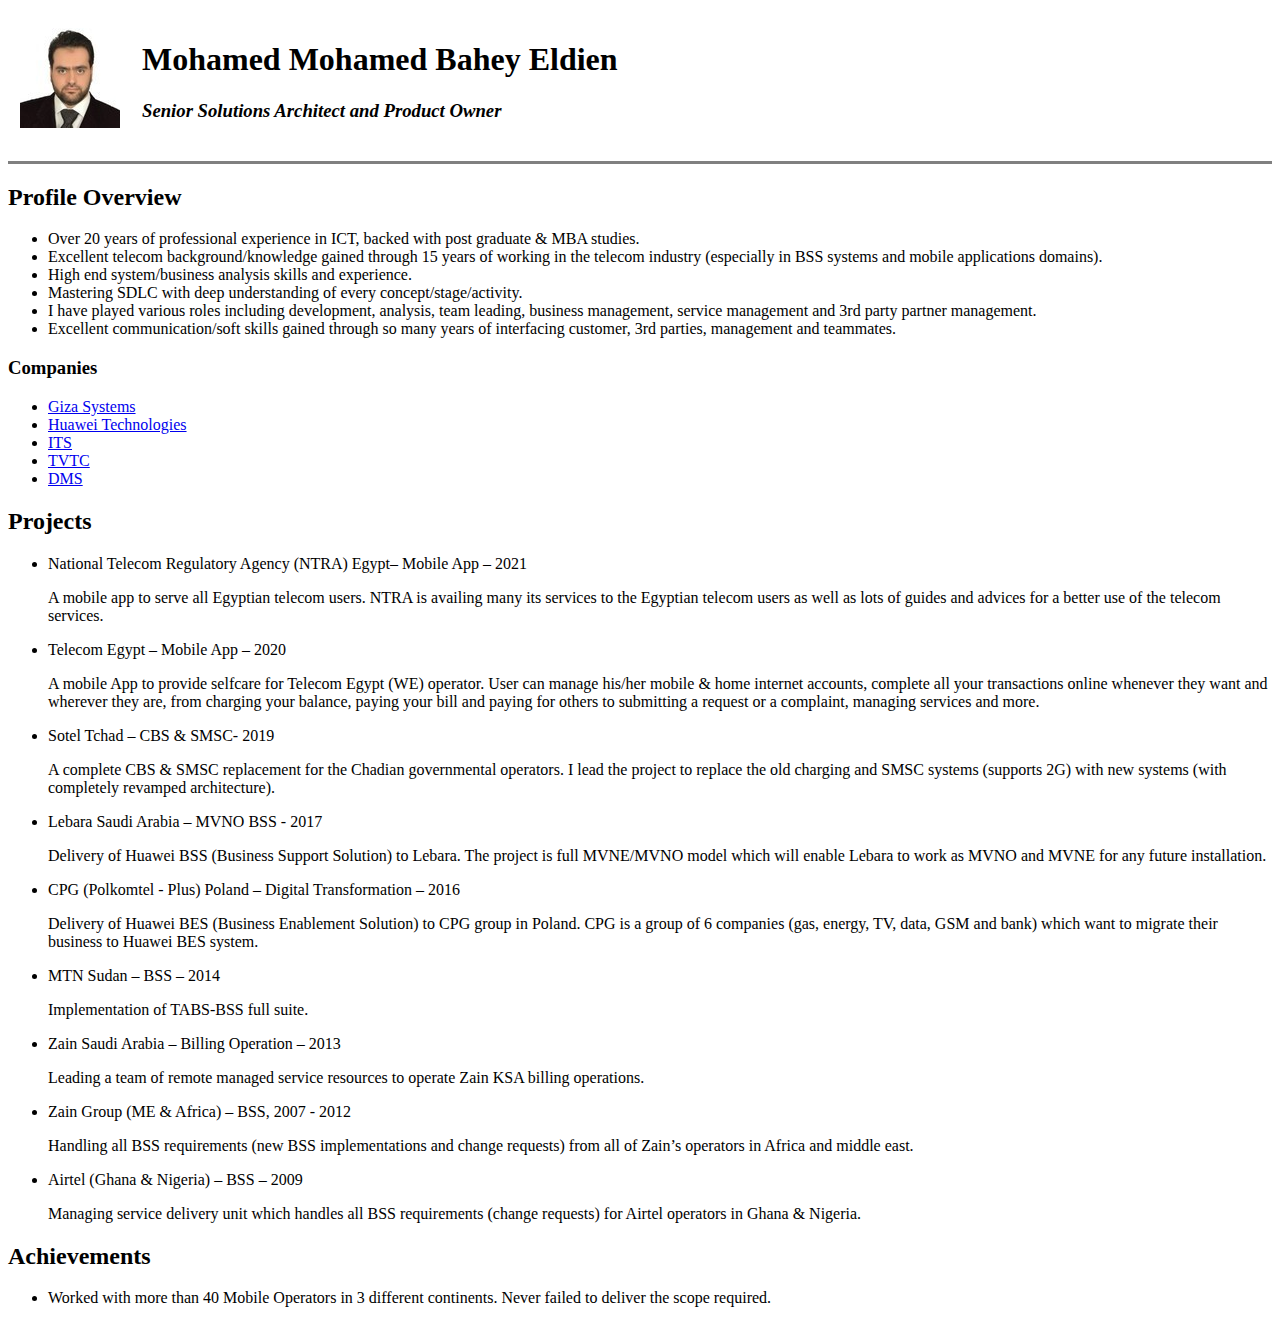
==== index.html @ d3b5b4d4 "Draft Version" ====
<!DOCTYPE html>
<html lang="en" dir="ltr">

<head>
  <meta charset="utf-8">
  <title>Bahey's Personal Site</title>
</head>

<body>
  <table cellpadding=10>
    <tr>
      <td>
        <img src="MyImage.jpg" alt="M Bahey Eldien">
      </td>
      <td>
        <h1>Mohamed Mohamed Bahey Eldien</h1>
        <h3><em>Senior Solutions Architect and Product Owner</em></h3>
      </td>
    </tr>
  </table>
  <hr size="3" noshade>
  <h2>Profile Overview</h2>
  <ul>
    <li>Over 20 years of professional experience in ICT, backed with post graduate & MBA studies.</li>
    <li>Excellent telecom background/knowledge gained through 15 years of working in the telecom industry (especially in BSS systems and mobile applications domains).</li>
    <li>High end system/business analysis skills and experience.</li>
    <li>Mastering SDLC with deep understanding of every concept/stage/activity. </li>
    <li>I have played various roles including development, analysis, team leading, business management, service management and 3rd party partner management.</li>
    <li>Excellent communication/soft skills gained through so many years of interfacing customer, 3rd parties, management and teammates.</li>
  </ul>
  <h3>Companies</h3>
  <ul>
    <li><a href="https://gizasystems.com/">Giza Systems</a></li>
    <li><a href="https://www.huawei.com/en/">Huawei Technologies</a></li>
    <li><a href="https://www.its.ws/">ITS</a></li>
    <li><a href="https://tvtc.gov.sa/">TVTC</a></li>
    <li><a href="https://dmsegypt.net/">DMS</a></li>
  </ul>
  <h2>Projects </h2>
  <ul>
    <li>National Telecom Regulatory Agency (NTRA) Egypt– Mobile App – 2021</li>
    <p>A mobile app to serve all Egyptian telecom users. NTRA is availing many its services to the Egyptian telecom users as well as lots of guides and advices for a better use of the telecom services.</p>
    <li>Telecom Egypt – Mobile App – 2020</li>
    <p>A mobile App to provide selfcare for Telecom Egypt (WE) operator. User can manage his/her mobile & home internet accounts, complete all your transactions online whenever they want and wherever they are, from charging your balance, paying your
      bill and paying for others to submitting a request or a complaint, managing services and more.</p>
    <li>Sotel Tchad – CBS & SMSC- 2019</li>
    <p>A complete CBS & SMSC replacement for the Chadian governmental operators. I lead the project to replace the old charging and SMSC systems (supports 2G) with new systems (with completely revamped architecture).</p>
    <li>Lebara Saudi Arabia – MVNO BSS - 2017</li>
    <p>Delivery of Huawei BSS (Business Support Solution) to Lebara. The project is full MVNE/MVNO model which will enable Lebara to work as MVNO and MVNE for any future installation.</p>
    <li>CPG (Polkomtel - Plus) Poland – Digital Transformation – 2016</li>
    <p>Delivery of Huawei BES (Business Enablement Solution) to CPG group in Poland. CPG is a group of 6 companies (gas, energy, TV, data, GSM and bank) which want to migrate their business to Huawei BES system.</p>
    <li>MTN Sudan – BSS – 2014</li>
    <p>Implementation of TABS-BSS full suite. </p>
    <li>Zain Saudi Arabia – Billing Operation – 2013</li>
    <p>Leading a team of remote managed service resources to operate Zain KSA billing operations.</p>
    <li>Zain Group (ME & Africa) – BSS, 2007 - 2012</li>
    <p>Handling all BSS requirements (new BSS implementations and change requests) from all of Zain’s operators in Africa and middle east. </p>
    <li>Airtel (Ghana & Nigeria) – BSS – 2009</li>
    <p>Managing service delivery unit which handles all BSS requirements (change requests) for Airtel operators in Ghana & Nigeria.</p>
  </ul>
  <h2>Achievements </h2>
  <ul>
    <li>Worked with more than 40 Mobile Operators in 3 different continents. Never failed to deliver the scope required.</li>
  </ul>

</body>

</html>
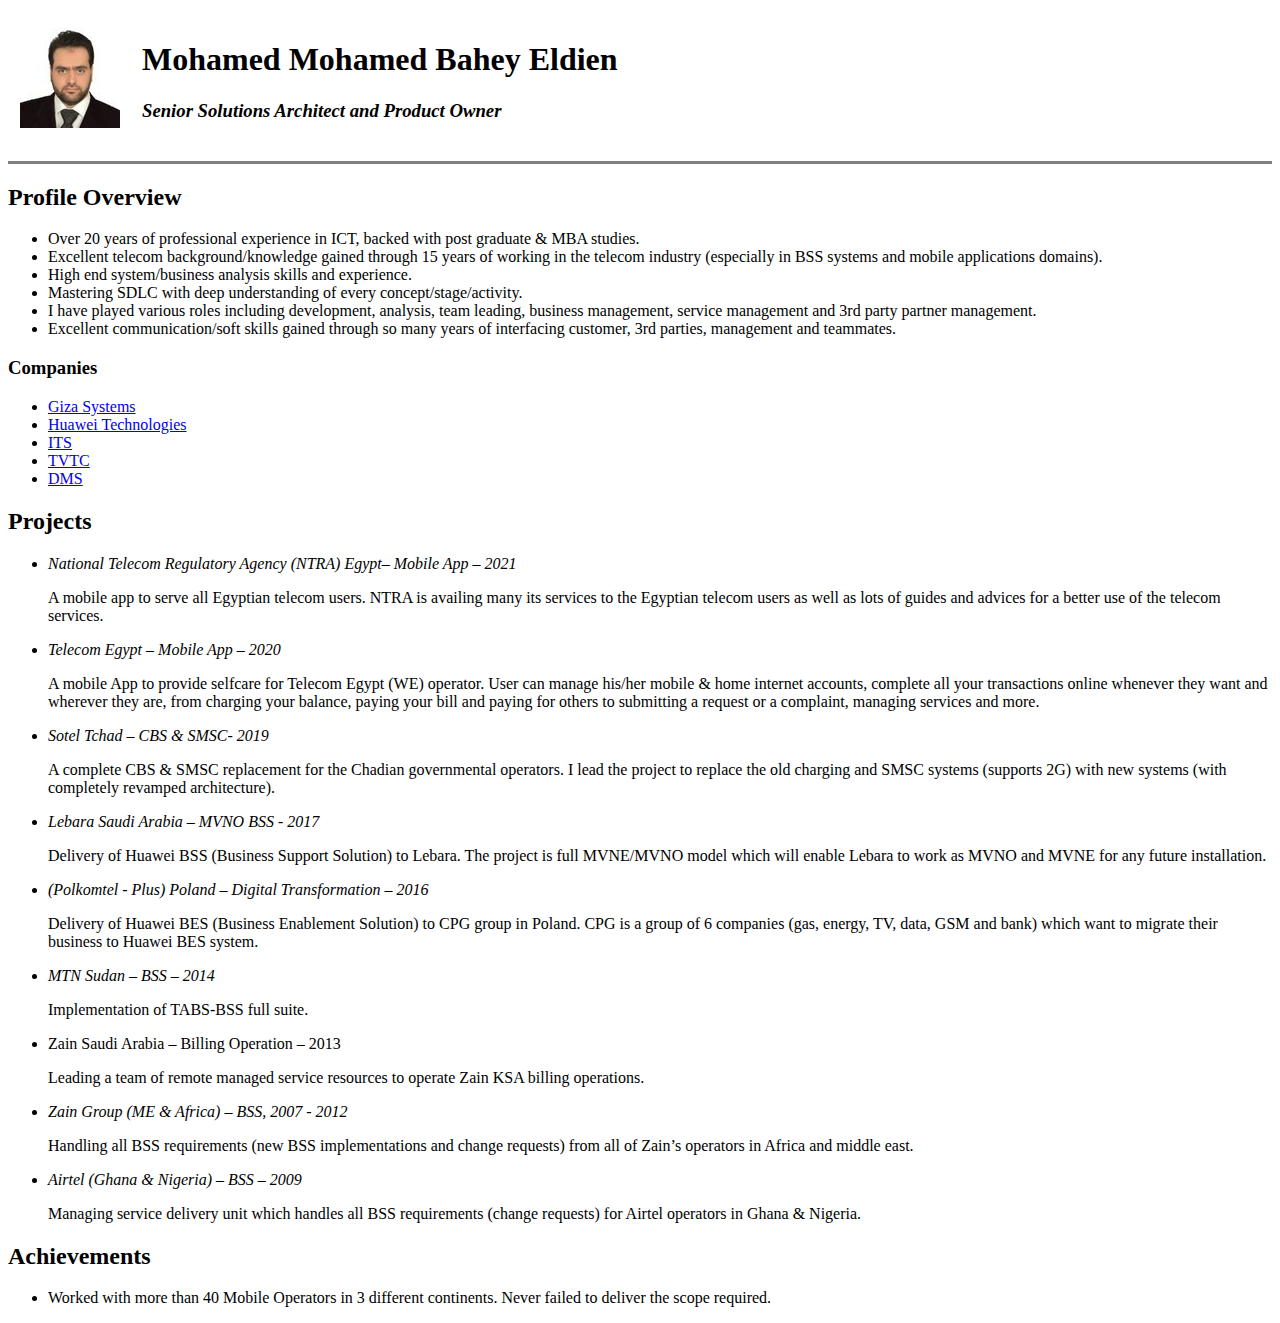
==== commit 4dbf3efb: "add emphasis on list items" ====
--- a/index.html
+++ b/index.html
@@ -38,24 +38,24 @@
   </ul>
   <h2>Projects </h2>
   <ul>
-    <li>National Telecom Regulatory Agency (NTRA) Egypt– Mobile App – 2021</li>
+    <li><em>National Telecom Regulatory Agency (NTRA) Egypt– Mobile App – 2021</em></li>
     <p>A mobile app to serve all Egyptian telecom users. NTRA is availing many its services to the Egyptian telecom users as well as lots of guides and advices for a better use of the telecom services.</p>
-    <li>Telecom Egypt – Mobile App – 2020</li>
+    <li><em>Telecom Egypt – Mobile App – 2020</em></li>
     <p>A mobile App to provide selfcare for Telecom Egypt (WE) operator. User can manage his/her mobile & home internet accounts, complete all your transactions online whenever they want and wherever they are, from charging your balance, paying your
       bill and paying for others to submitting a request or a complaint, managing services and more.</p>
-    <li>Sotel Tchad – CBS & SMSC- 2019</li>
+    <li><em>Sotel Tchad – CBS & SMSC- 2019</em></li>
     <p>A complete CBS & SMSC replacement for the Chadian governmental operators. I lead the project to replace the old charging and SMSC systems (supports 2G) with new systems (with completely revamped architecture).</p>
-    <li>Lebara Saudi Arabia – MVNO BSS - 2017</li>
+    <li><em>Lebara Saudi Arabia – MVNO BSS - 2017</em></li>
     <p>Delivery of Huawei BSS (Business Support Solution) to Lebara. The project is full MVNE/MVNO model which will enable Lebara to work as MVNO and MVNE for any future installation.</p>
-    <li>CPG (Polkomtel - Plus) Poland – Digital Transformation – 2016</li>
+    <li><em>(Polkomtel - Plus) Poland – Digital Transformation – 2016</em></li>
     <p>Delivery of Huawei BES (Business Enablement Solution) to CPG group in Poland. CPG is a group of 6 companies (gas, energy, TV, data, GSM and bank) which want to migrate their business to Huawei BES system.</p>
-    <li>MTN Sudan – BSS – 2014</li>
+    <li><em>MTN Sudan – BSS – 2014</em></li>
     <p>Implementation of TABS-BSS full suite. </p>
-    <li>Zain Saudi Arabia – Billing Operation – 2013</li>
+    <li><m>Zain Saudi Arabia – Billing Operation – 2013</em></li>
     <p>Leading a team of remote managed service resources to operate Zain KSA billing operations.</p>
-    <li>Zain Group (ME & Africa) – BSS, 2007 - 2012</li>
+    <li><em>Zain Group (ME & Africa) – BSS, 2007 - 2012</em></li>
     <p>Handling all BSS requirements (new BSS implementations and change requests) from all of Zain’s operators in Africa and middle east. </p>
-    <li>Airtel (Ghana & Nigeria) – BSS – 2009</li>
+    <li><em>Airtel (Ghana & Nigeria) – BSS – 2009</em></li>
     <p>Managing service delivery unit which handles all BSS requirements (change requests) for Airtel operators in Ghana & Nigeria.</p>
   </ul>
   <h2>Achievements </h2>
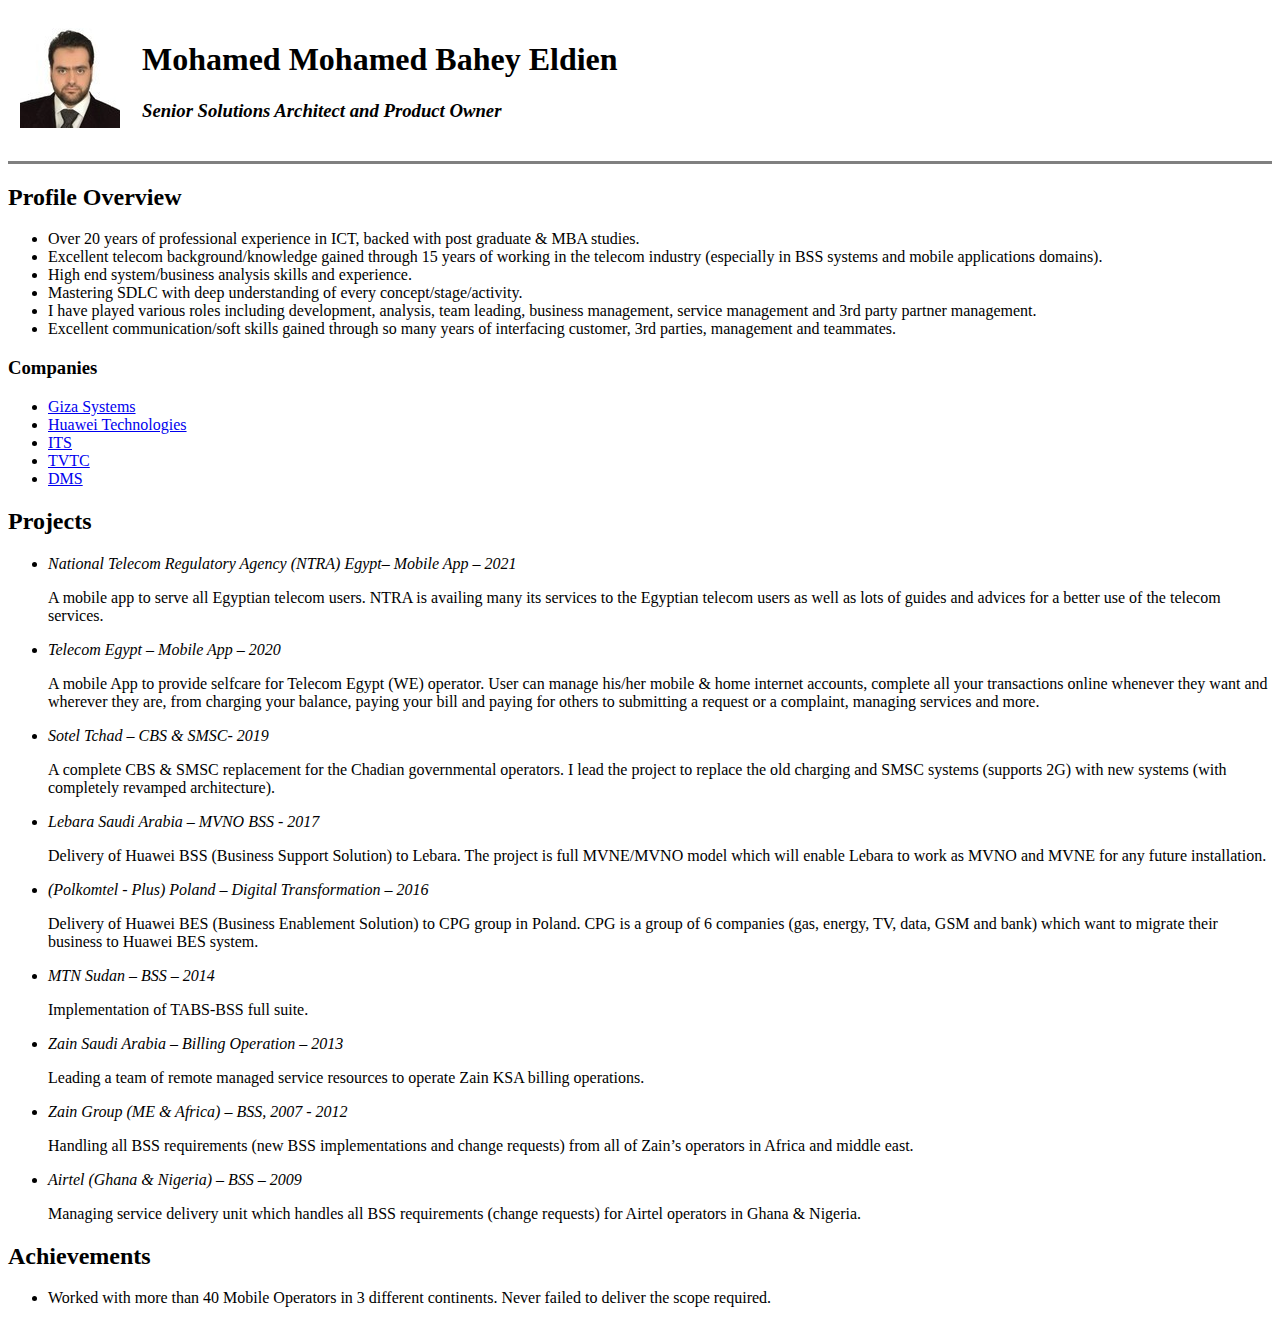
==== commit de19231b: "add missing <em>" ====
--- a/index.html
+++ b/index.html
@@ -51,7 +51,7 @@
     <p>Delivery of Huawei BES (Business Enablement Solution) to CPG group in Poland. CPG is a group of 6 companies (gas, energy, TV, data, GSM and bank) which want to migrate their business to Huawei BES system.</p>
     <li><em>MTN Sudan – BSS – 2014</em></li>
     <p>Implementation of TABS-BSS full suite. </p>
-    <li><m>Zain Saudi Arabia – Billing Operation – 2013</em></li>
+    <li><em>Zain Saudi Arabia – Billing Operation – 2013</em></li>
     <p>Leading a team of remote managed service resources to operate Zain KSA billing operations.</p>
     <li><em>Zain Group (ME & Africa) – BSS, 2007 - 2012</em></li>
     <p>Handling all BSS requirements (new BSS implementations and change requests) from all of Zain’s operators in Africa and middle east. </p>
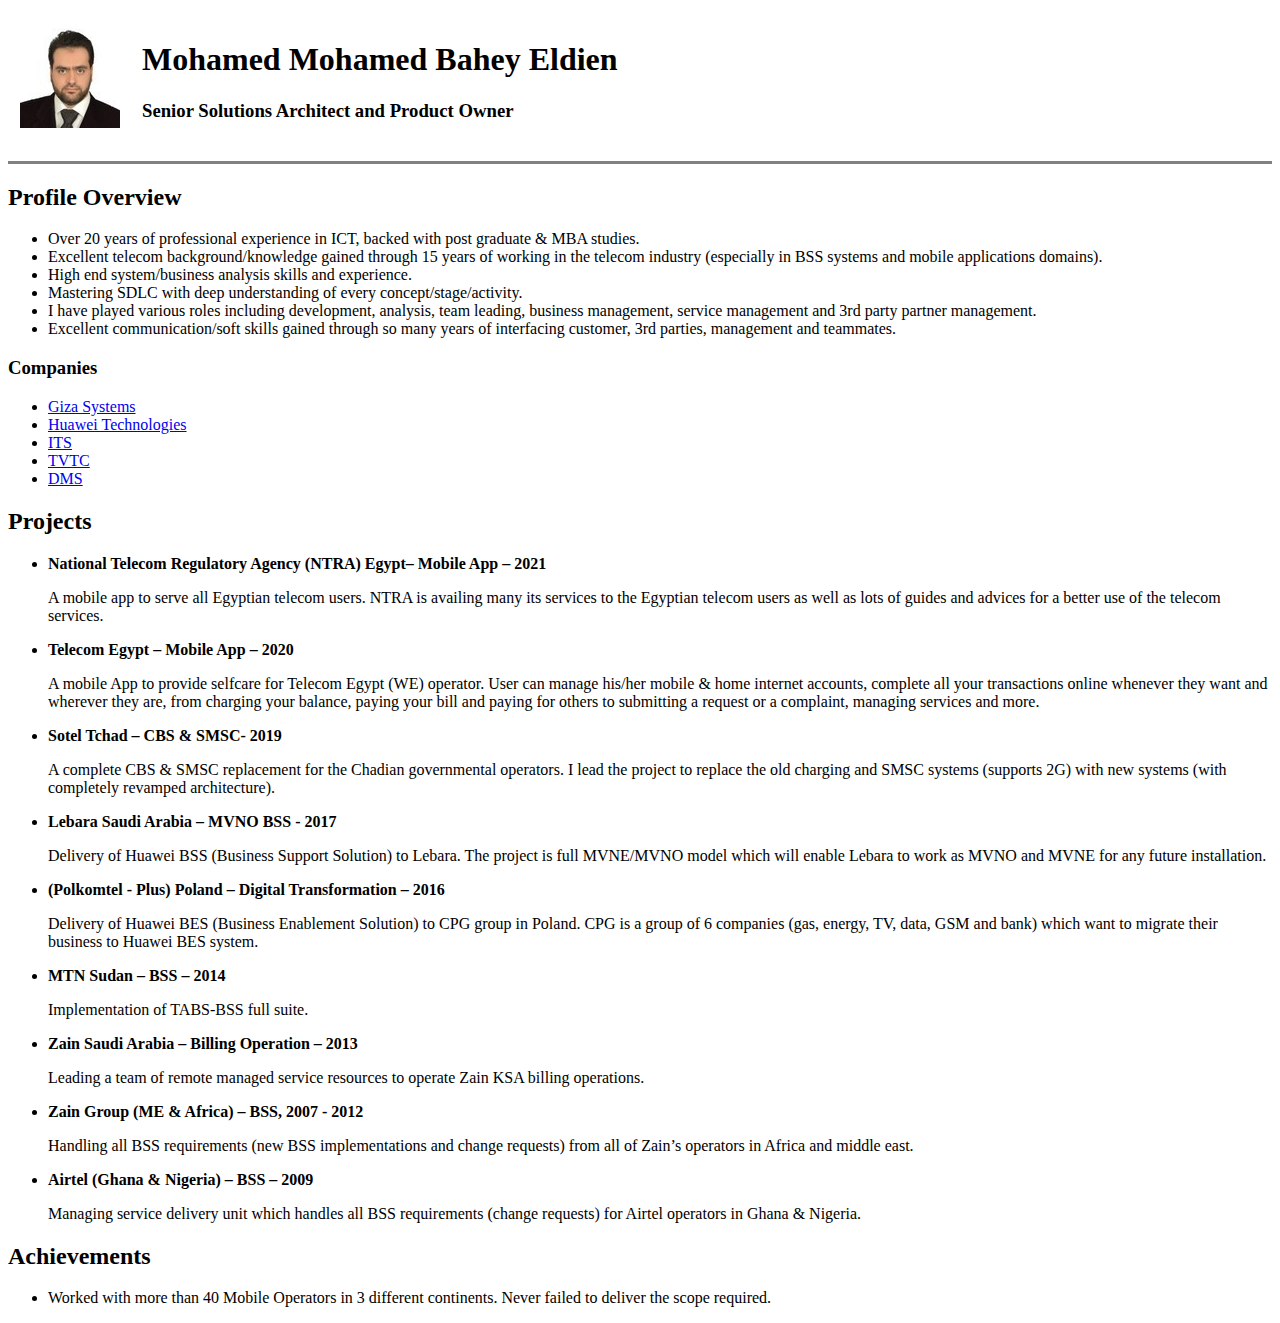
==== commit 30210a47: "Change <em> to <strong>" ====
--- a/index.html
+++ b/index.html
@@ -14,7 +14,7 @@
       </td>
       <td>
         <h1>Mohamed Mohamed Bahey Eldien</h1>
-        <h3><em>Senior Solutions Architect and Product Owner</em></h3>
+        <h3><strong>Senior Solutions Architect and Product Owner</strong></h3>
       </td>
     </tr>
   </table>
@@ -38,24 +38,24 @@
   </ul>
   <h2>Projects </h2>
   <ul>
-    <li><em>National Telecom Regulatory Agency (NTRA) Egypt– Mobile App – 2021</em></li>
+    <li><strong>National Telecom Regulatory Agency (NTRA) Egypt– Mobile App – 2021</strong></li>
     <p>A mobile app to serve all Egyptian telecom users. NTRA is availing many its services to the Egyptian telecom users as well as lots of guides and advices for a better use of the telecom services.</p>
-    <li><em>Telecom Egypt – Mobile App – 2020</em></li>
+    <li><strong>Telecom Egypt – Mobile App – 2020</strong></li>
     <p>A mobile App to provide selfcare for Telecom Egypt (WE) operator. User can manage his/her mobile & home internet accounts, complete all your transactions online whenever they want and wherever they are, from charging your balance, paying your
       bill and paying for others to submitting a request or a complaint, managing services and more.</p>
-    <li><em>Sotel Tchad – CBS & SMSC- 2019</em></li>
+    <li><strong>Sotel Tchad – CBS & SMSC- 2019</strong></li>
     <p>A complete CBS & SMSC replacement for the Chadian governmental operators. I lead the project to replace the old charging and SMSC systems (supports 2G) with new systems (with completely revamped architecture).</p>
-    <li><em>Lebara Saudi Arabia – MVNO BSS - 2017</em></li>
+    <li><strong>Lebara Saudi Arabia – MVNO BSS - 2017</strong></li>
     <p>Delivery of Huawei BSS (Business Support Solution) to Lebara. The project is full MVNE/MVNO model which will enable Lebara to work as MVNO and MVNE for any future installation.</p>
-    <li><em>(Polkomtel - Plus) Poland – Digital Transformation – 2016</em></li>
+    <li><strong>(Polkomtel - Plus) Poland – Digital Transformation – 2016</strong></li>
     <p>Delivery of Huawei BES (Business Enablement Solution) to CPG group in Poland. CPG is a group of 6 companies (gas, energy, TV, data, GSM and bank) which want to migrate their business to Huawei BES system.</p>
-    <li><em>MTN Sudan – BSS – 2014</em></li>
+    <li><strong>MTN Sudan – BSS – 2014</strong></li>
     <p>Implementation of TABS-BSS full suite. </p>
-    <li><em>Zain Saudi Arabia – Billing Operation – 2013</em></li>
+    <li><strong>Zain Saudi Arabia – Billing Operation – 2013</strong></li>
     <p>Leading a team of remote managed service resources to operate Zain KSA billing operations.</p>
-    <li><em>Zain Group (ME & Africa) – BSS, 2007 - 2012</em></li>
+    <li><strong>Zain Group (ME & Africa) – BSS, 2007 - 2012</strong></li>
     <p>Handling all BSS requirements (new BSS implementations and change requests) from all of Zain’s operators in Africa and middle east. </p>
-    <li><em>Airtel (Ghana & Nigeria) – BSS – 2009</em></li>
+    <li><strong>Airtel (Ghana & Nigeria) – BSS – 2009</strong></li>
     <p>Managing service delivery unit which handles all BSS requirements (change requests) for Airtel operators in Ghana & Nigeria.</p>
   </ul>
   <h2>Achievements </h2>
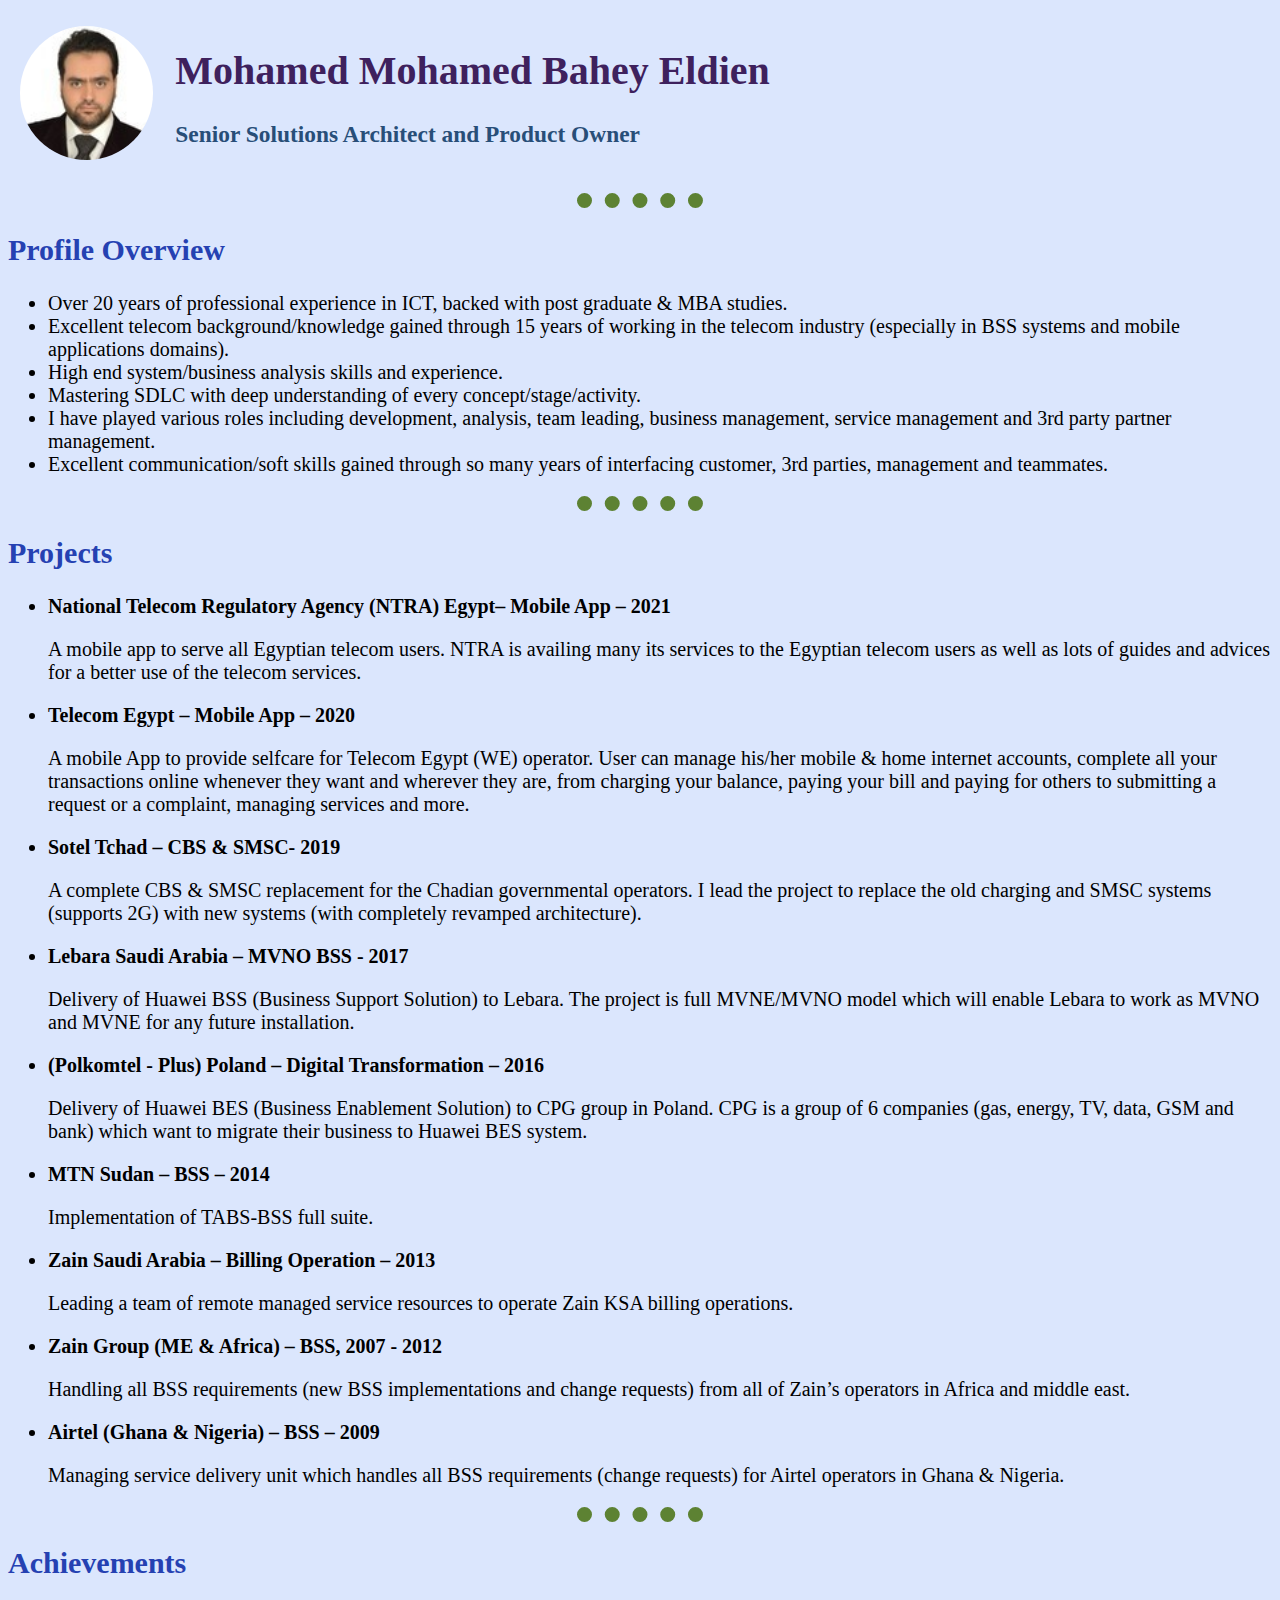
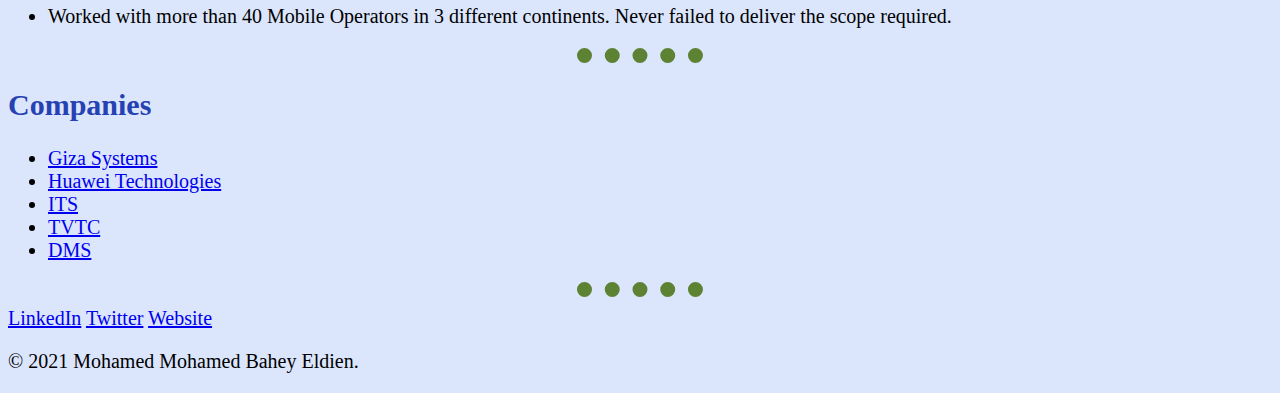
==== commit 4b1e6d76: "Updated contact section" ====
--- a/index.html
+++ b/index.html
@@ -4,6 +4,7 @@
 <head>
   <meta charset="utf-8">
   <title>Bahey's Personal Site</title>
+  <link rel="stylesheet" href="css/master.css">
 </head>
 
 <body>
@@ -18,7 +19,7 @@
       </td>
     </tr>
   </table>
-  <hr size="3" noshade>
+  <hr>
   <h2>Profile Overview</h2>
   <ul>
     <li>Over 20 years of professional experience in ICT, backed with post graduate & MBA studies.</li>
@@ -28,14 +29,8 @@
     <li>I have played various roles including development, analysis, team leading, business management, service management and 3rd party partner management.</li>
     <li>Excellent communication/soft skills gained through so many years of interfacing customer, 3rd parties, management and teammates.</li>
   </ul>
-  <h3>Companies</h3>
-  <ul>
-    <li><a href="https://gizasystems.com/">Giza Systems</a></li>
-    <li><a href="https://www.huawei.com/en/">Huawei Technologies</a></li>
-    <li><a href="https://www.its.ws/">ITS</a></li>
-    <li><a href="https://tvtc.gov.sa/">TVTC</a></li>
-    <li><a href="https://dmsegypt.net/">DMS</a></li>
-  </ul>
+  <hr>
+
   <h2>Projects </h2>
   <ul>
     <li><strong>National Telecom Regulatory Agency (NTRA) Egypt– Mobile App – 2021</strong></li>
@@ -58,11 +53,27 @@
     <li><strong>Airtel (Ghana & Nigeria) – BSS – 2009</strong></li>
     <p>Managing service delivery unit which handles all BSS requirements (change requests) for Airtel operators in Ghana & Nigeria.</p>
   </ul>
+  <hr>
   <h2>Achievements </h2>
   <ul>
     <li>Worked with more than 40 Mobile Operators in 3 different continents. Never failed to deliver the scope required.</li>
   </ul>
-
+  <hr>
+  <h2>Companies</h2>
+  <ul>
+    <li><a href="https://gizasystems.com/">Giza Systems</a></li>
+    <li><a href="https://www.huawei.com/en/">Huawei Technologies</a></li>
+    <li><a href="https://www.its.ws/">ITS</a></li>
+    <li><a href="https://tvtc.gov.sa/">TVTC</a></li>
+    <li><a href="https://dmsegypt.net/">DMS</a></li>
+  </ul>
+  <hr>
+  <div class="bottom-container">
+    <a class="footer-link" href="https://www.linkedin.com/in/mohammad-bahey-eldien-74247b12/">LinkedIn</a>
+    <a class="footer-link" href="https://twitter.com/mbhey">Twitter</a>
+    <a class="footer-link" href="https://mbhey.github.io//">Website</a>
+    <p>© 2021 Mohamed Mohamed Bahey Eldien.</p>
+  </div>
 </body>
 
 </html>
--- a/css/master.css
+++ b/css/master.css
@@ -0,0 +1,46 @@
+/********************************* TAG Selectors ******************************/
+body {
+  background-color: #DBE6FD;
+  font-size: 20px;
+}
+
+img {
+  background-color: gold;
+  border-radius: 100%;
+  height: 100pt;
+}
+
+img:hover{
+  border-radius: 10%;
+}
+
+hr{
+  border-color: #5D8233;
+  border-spacing: 20px;
+  border-style: dotted none none;
+  border-width: 15px;
+  width: 10%;
+}
+
+h1
+{
+  color: #3E215D;
+}
+
+h2 {
+  color: #2541B2;
+}
+h3
+{
+  color: #284E78;
+}
+
+/********************************** class Selectors ***************************/
+.classRef {
+  color : red;
+}
+/********************************** ID Selectors ******************************/
+
+#idref {
+  color: blue;
+}
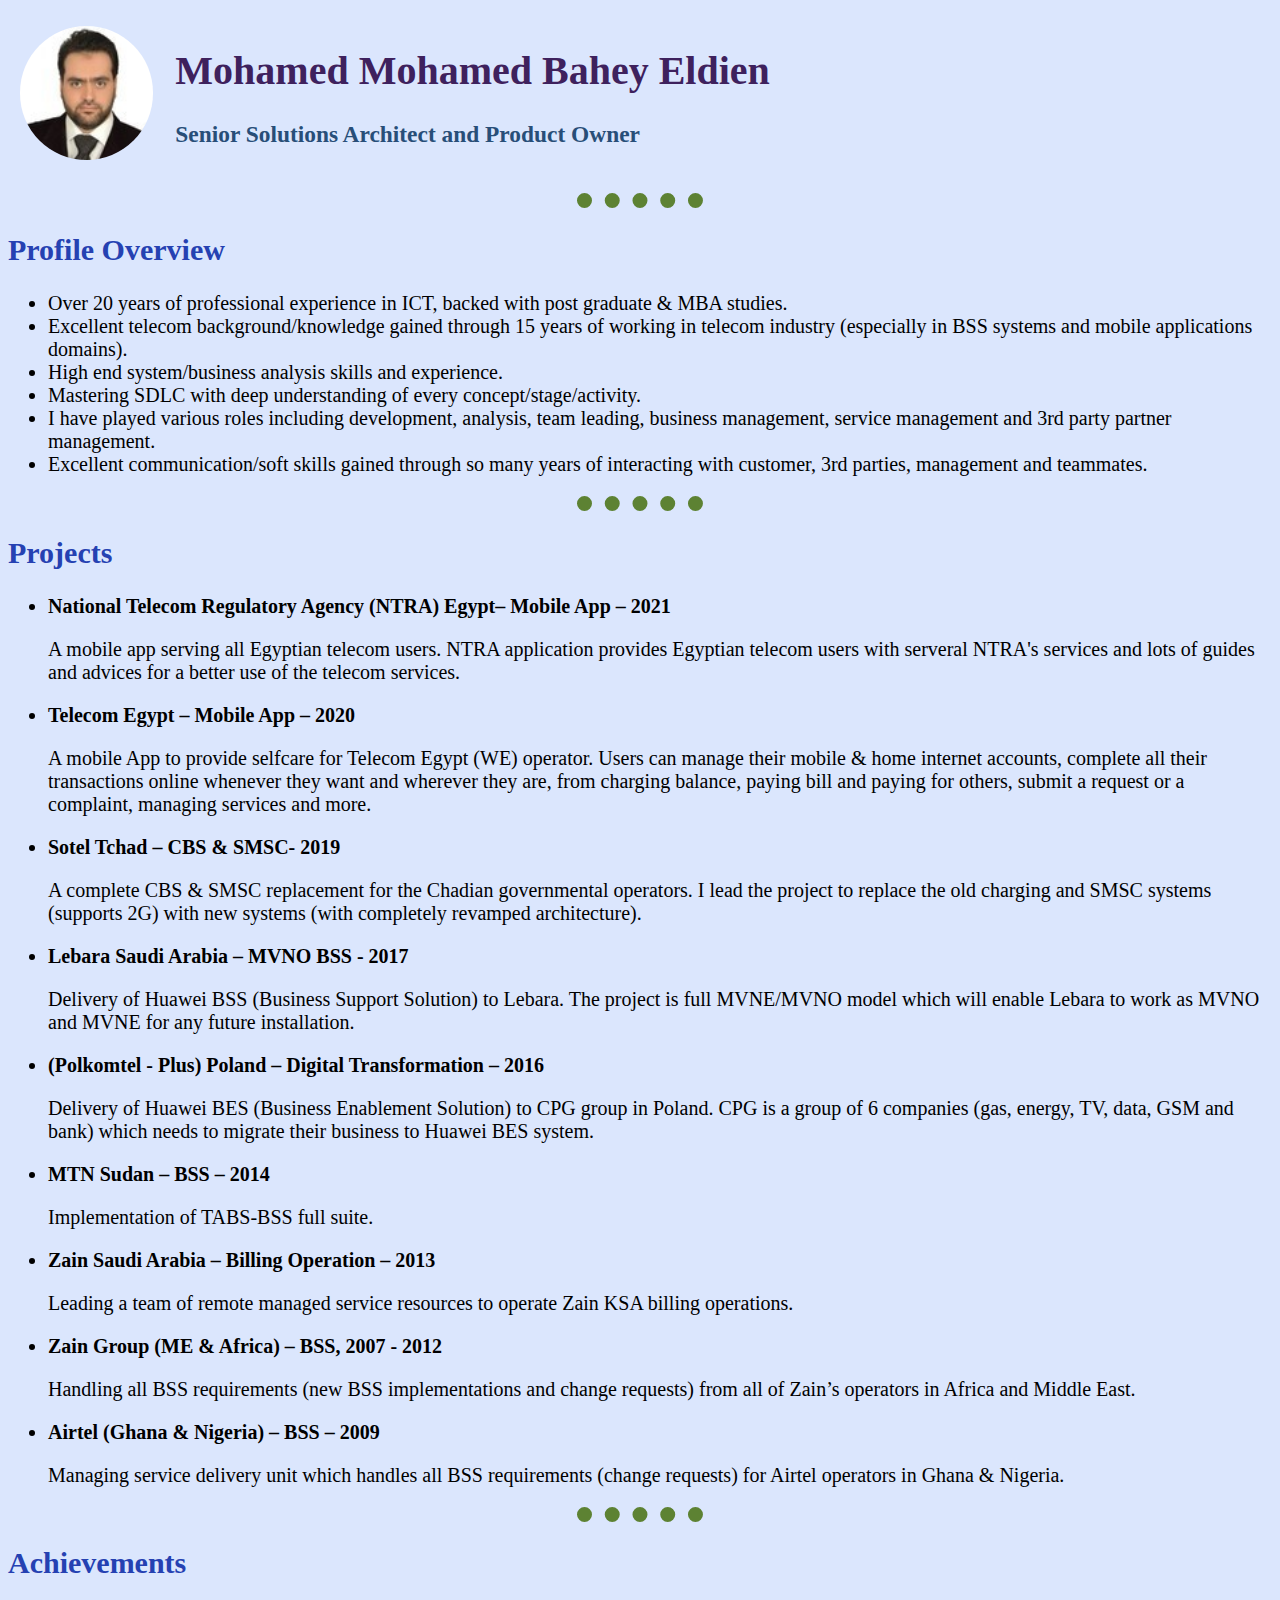
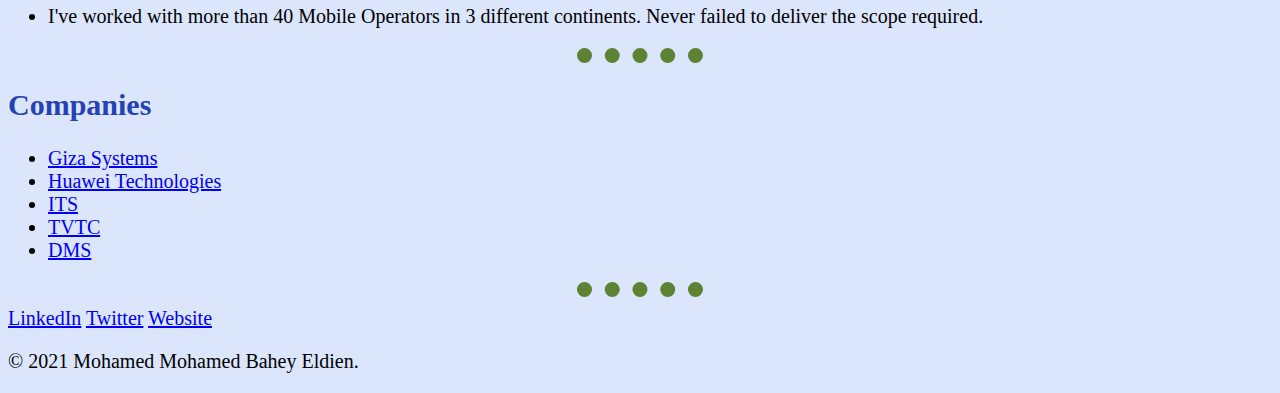
==== commit f782c76f: "Proof editing" ====
--- a/index.html
+++ b/index.html
@@ -23,40 +23,40 @@
   <h2>Profile Overview</h2>
   <ul>
     <li>Over 20 years of professional experience in ICT, backed with post graduate & MBA studies.</li>
-    <li>Excellent telecom background/knowledge gained through 15 years of working in the telecom industry (especially in BSS systems and mobile applications domains).</li>
+    <li>Excellent telecom background/knowledge gained through 15 years of working in telecom industry (especially in BSS systems and mobile applications domains).</li>
     <li>High end system/business analysis skills and experience.</li>
     <li>Mastering SDLC with deep understanding of every concept/stage/activity. </li>
     <li>I have played various roles including development, analysis, team leading, business management, service management and 3rd party partner management.</li>
-    <li>Excellent communication/soft skills gained through so many years of interfacing customer, 3rd parties, management and teammates.</li>
+    <li>Excellent communication/soft skills gained through so many years of interacting with customer, 3rd parties, management and teammates.</li>
   </ul>
   <hr>
 
   <h2>Projects </h2>
   <ul>
     <li><strong>National Telecom Regulatory Agency (NTRA) Egypt– Mobile App – 2021</strong></li>
-    <p>A mobile app to serve all Egyptian telecom users. NTRA is availing many its services to the Egyptian telecom users as well as lots of guides and advices for a better use of the telecom services.</p>
+    <p>A mobile app serving all Egyptian telecom users. NTRA application provides Egyptian telecom users with serveral NTRA's services and lots of guides and advices for a better use of the telecom services.</p>
     <li><strong>Telecom Egypt – Mobile App – 2020</strong></li>
-    <p>A mobile App to provide selfcare for Telecom Egypt (WE) operator. User can manage his/her mobile & home internet accounts, complete all your transactions online whenever they want and wherever they are, from charging your balance, paying your
-      bill and paying for others to submitting a request or a complaint, managing services and more.</p>
+    <p>A mobile App to provide selfcare for Telecom Egypt (WE) operator. Users can manage their mobile & home internet accounts, complete all their transactions online whenever they want and wherever they are, from charging balance, paying
+      bill and paying for others, submit a request or a complaint, managing services and more.</p>
     <li><strong>Sotel Tchad – CBS & SMSC- 2019</strong></li>
     <p>A complete CBS & SMSC replacement for the Chadian governmental operators. I lead the project to replace the old charging and SMSC systems (supports 2G) with new systems (with completely revamped architecture).</p>
     <li><strong>Lebara Saudi Arabia – MVNO BSS - 2017</strong></li>
     <p>Delivery of Huawei BSS (Business Support Solution) to Lebara. The project is full MVNE/MVNO model which will enable Lebara to work as MVNO and MVNE for any future installation.</p>
     <li><strong>(Polkomtel - Plus) Poland – Digital Transformation – 2016</strong></li>
-    <p>Delivery of Huawei BES (Business Enablement Solution) to CPG group in Poland. CPG is a group of 6 companies (gas, energy, TV, data, GSM and bank) which want to migrate their business to Huawei BES system.</p>
+    <p>Delivery of Huawei BES (Business Enablement Solution) to CPG group in Poland. CPG is a group of 6 companies (gas, energy, TV, data, GSM and bank) which needs to migrate their business to Huawei BES system.</p>
     <li><strong>MTN Sudan – BSS – 2014</strong></li>
     <p>Implementation of TABS-BSS full suite. </p>
     <li><strong>Zain Saudi Arabia – Billing Operation – 2013</strong></li>
     <p>Leading a team of remote managed service resources to operate Zain KSA billing operations.</p>
     <li><strong>Zain Group (ME & Africa) – BSS, 2007 - 2012</strong></li>
-    <p>Handling all BSS requirements (new BSS implementations and change requests) from all of Zain’s operators in Africa and middle east. </p>
+    <p>Handling all BSS requirements (new BSS implementations and change requests) from all of Zain’s operators in Africa and Middle East. </p>
     <li><strong>Airtel (Ghana & Nigeria) – BSS – 2009</strong></li>
     <p>Managing service delivery unit which handles all BSS requirements (change requests) for Airtel operators in Ghana & Nigeria.</p>
   </ul>
   <hr>
   <h2>Achievements </h2>
   <ul>
-    <li>Worked with more than 40 Mobile Operators in 3 different continents. Never failed to deliver the scope required.</li>
+    <li>I've worked with more than 40 Mobile Operators in 3 different continents. Never failed to deliver the scope required.</li>
   </ul>
   <hr>
   <h2>Companies</h2>
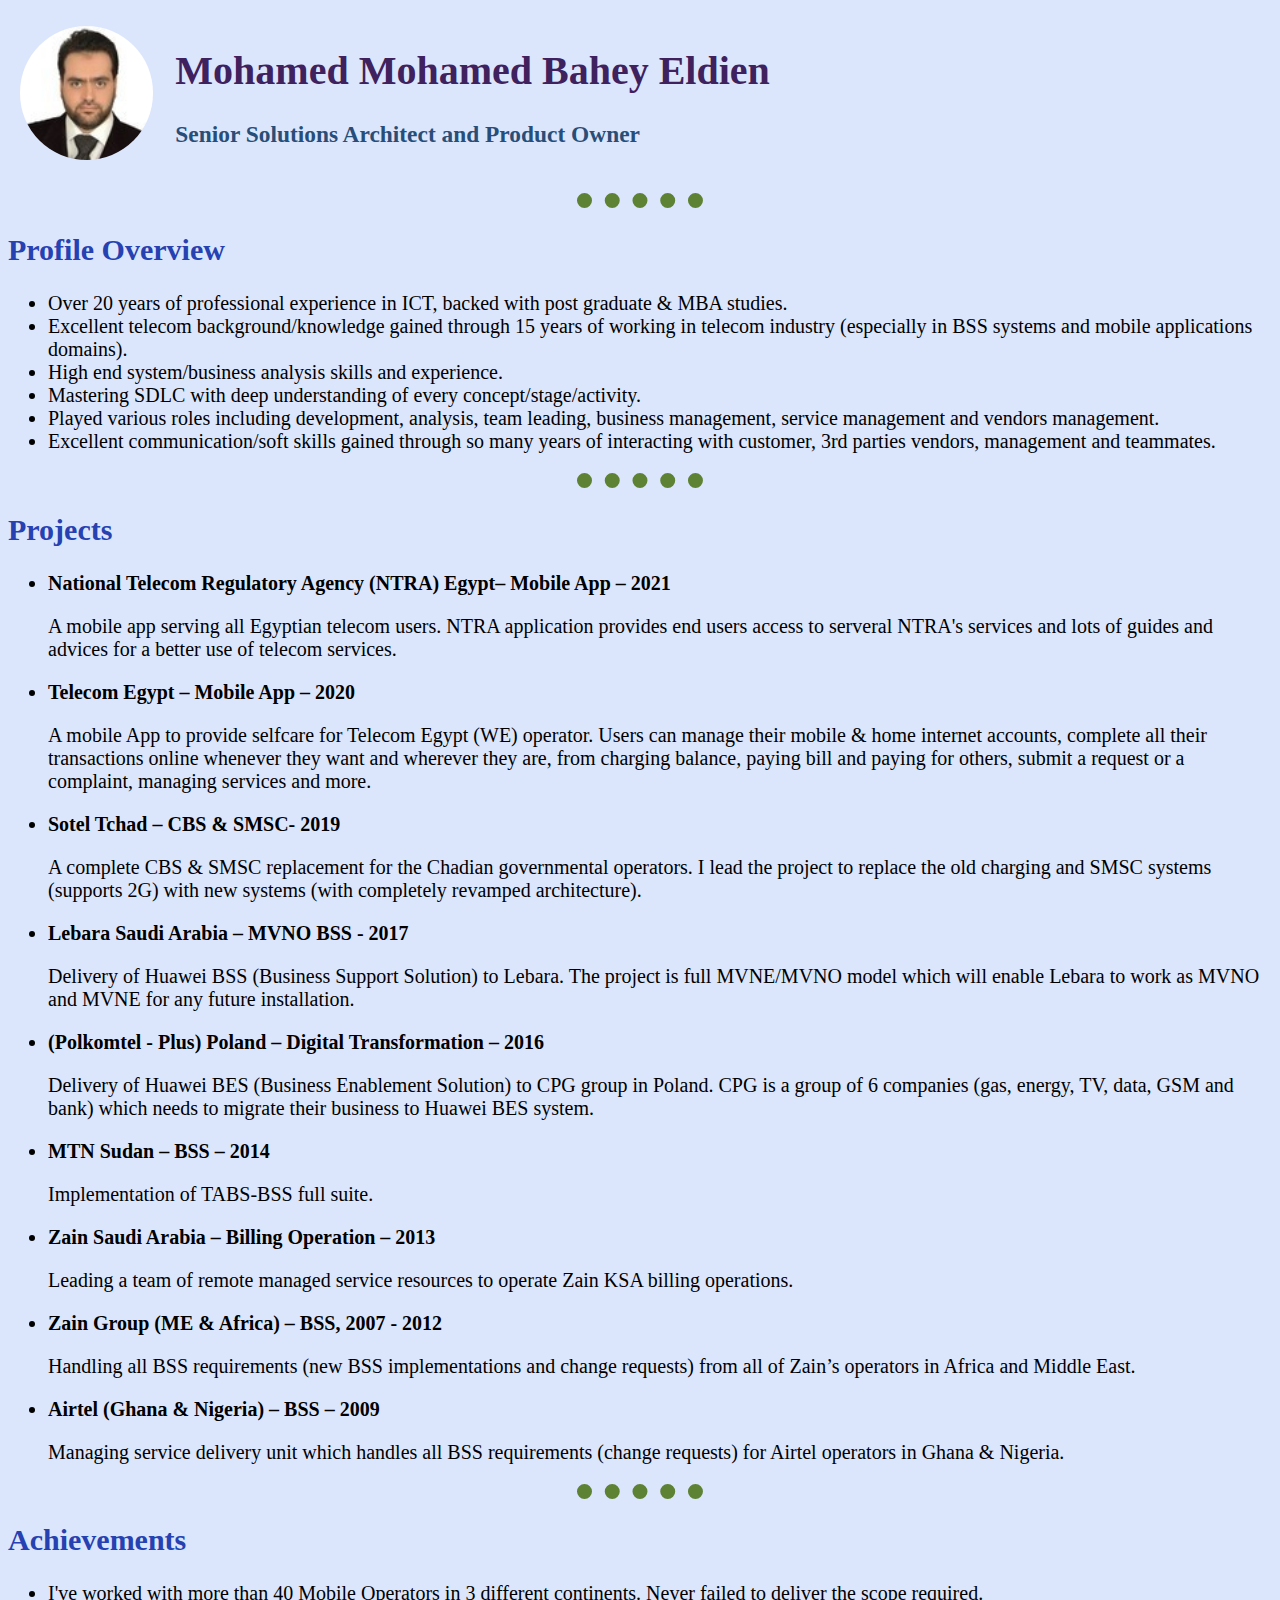
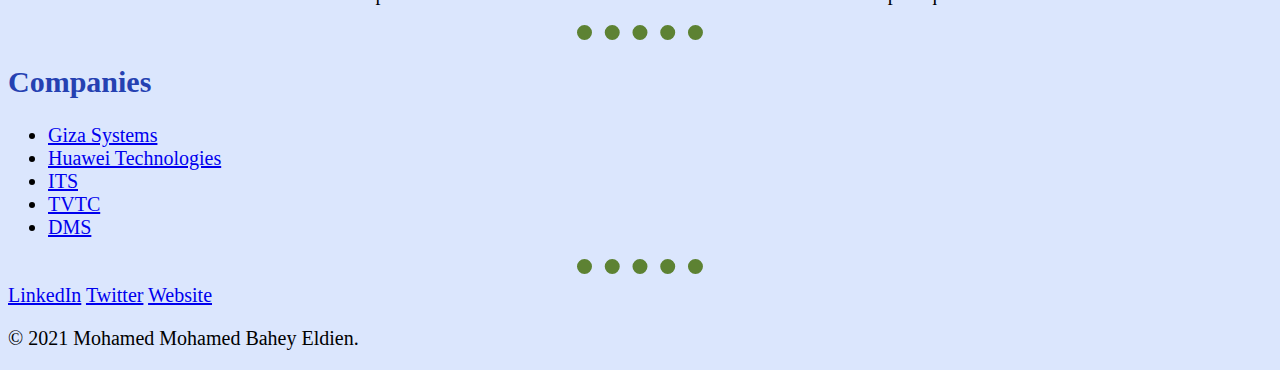
==== commit 0f020753: "Wording" ====
--- a/index.html
+++ b/index.html
@@ -26,15 +26,15 @@
     <li>Excellent telecom background/knowledge gained through 15 years of working in telecom industry (especially in BSS systems and mobile applications domains).</li>
     <li>High end system/business analysis skills and experience.</li>
     <li>Mastering SDLC with deep understanding of every concept/stage/activity. </li>
-    <li>I have played various roles including development, analysis, team leading, business management, service management and 3rd party partner management.</li>
-    <li>Excellent communication/soft skills gained through so many years of interacting with customer, 3rd parties, management and teammates.</li>
+    <li>Played various roles including development, analysis, team leading, business management, service management and vendors management.</li>
+    <li>Excellent communication/soft skills gained through so many years of interacting with customer, 3rd parties vendors, management and teammates.</li>
   </ul>
   <hr>
 
   <h2>Projects </h2>
   <ul>
     <li><strong>National Telecom Regulatory Agency (NTRA) Egypt– Mobile App – 2021</strong></li>
-    <p>A mobile app serving all Egyptian telecom users. NTRA application provides Egyptian telecom users with serveral NTRA's services and lots of guides and advices for a better use of the telecom services.</p>
+    <p>A mobile app serving all Egyptian telecom users. NTRA application provides end users access to serveral NTRA's services and lots of guides and advices for a better use of telecom services.</p>
     <li><strong>Telecom Egypt – Mobile App – 2020</strong></li>
     <p>A mobile App to provide selfcare for Telecom Egypt (WE) operator. Users can manage their mobile & home internet accounts, complete all their transactions online whenever they want and wherever they are, from charging balance, paying
       bill and paying for others, submit a request or a complaint, managing services and more.</p>
